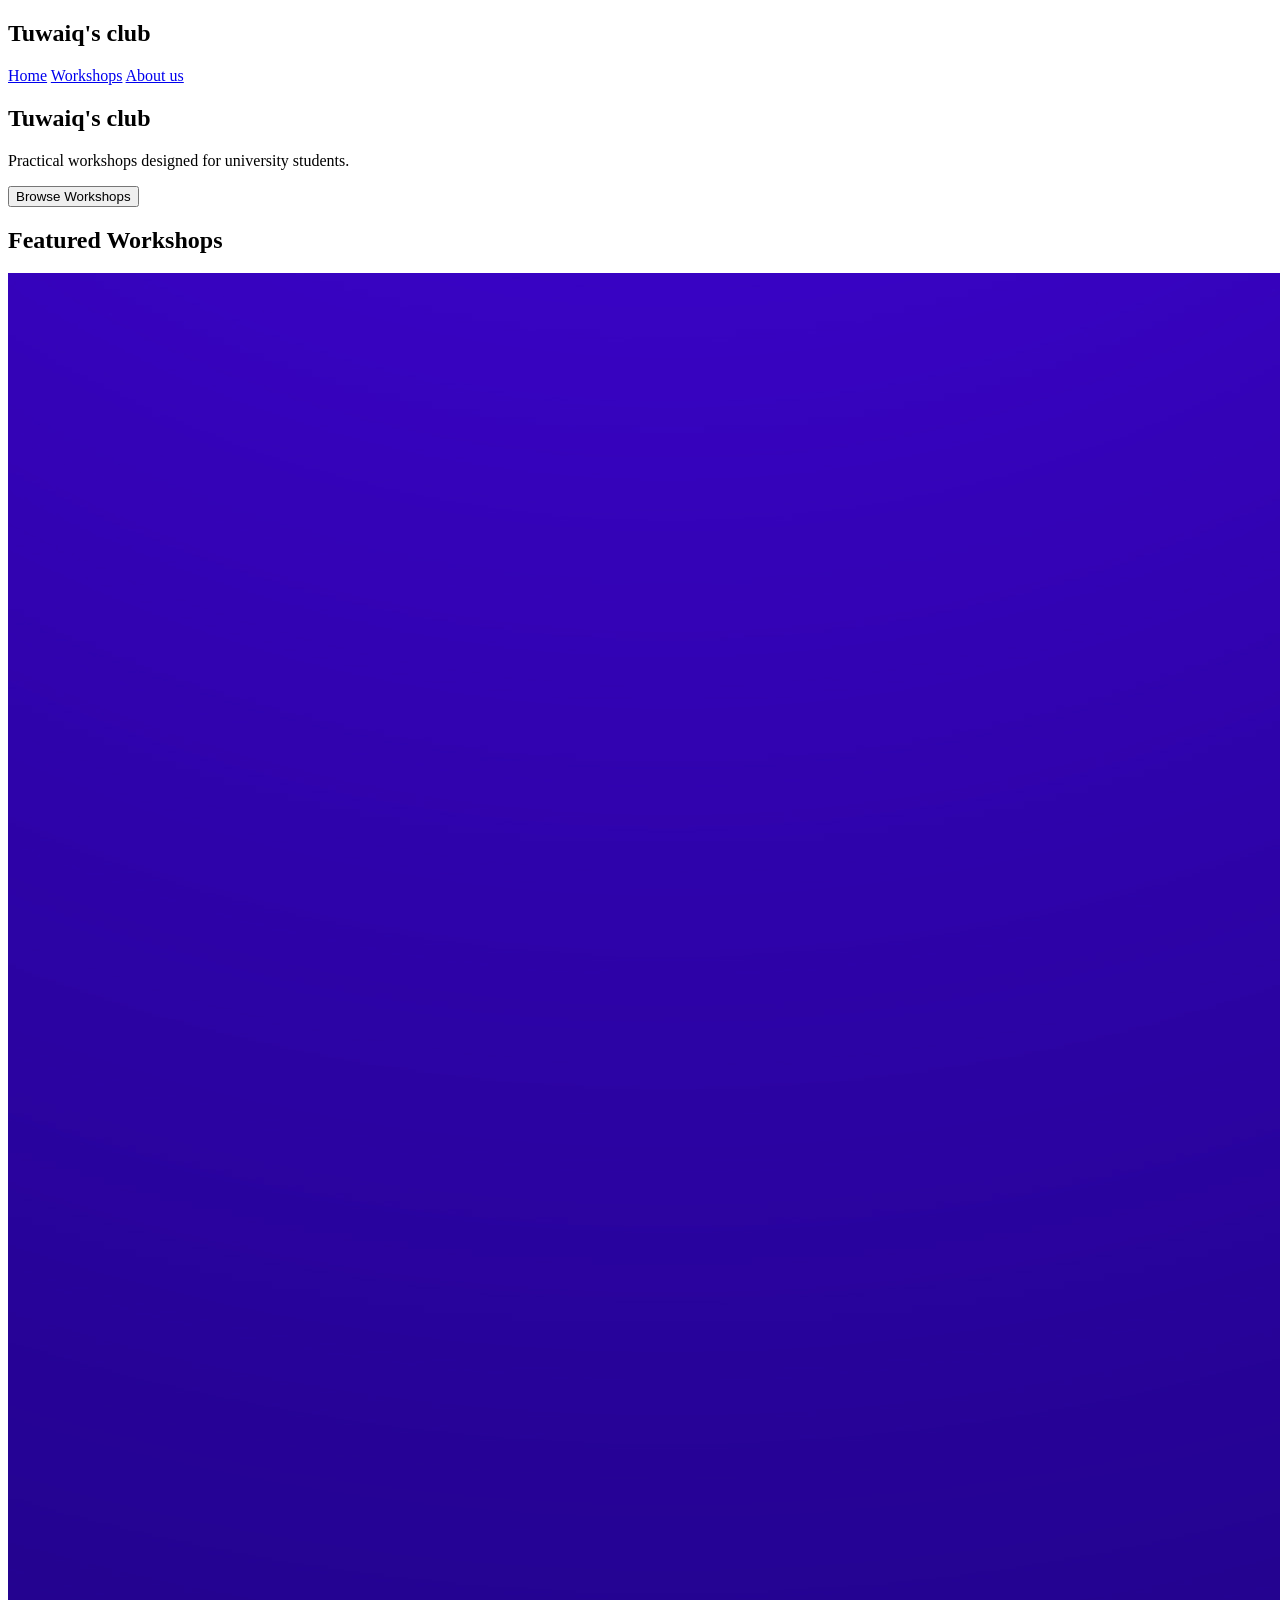
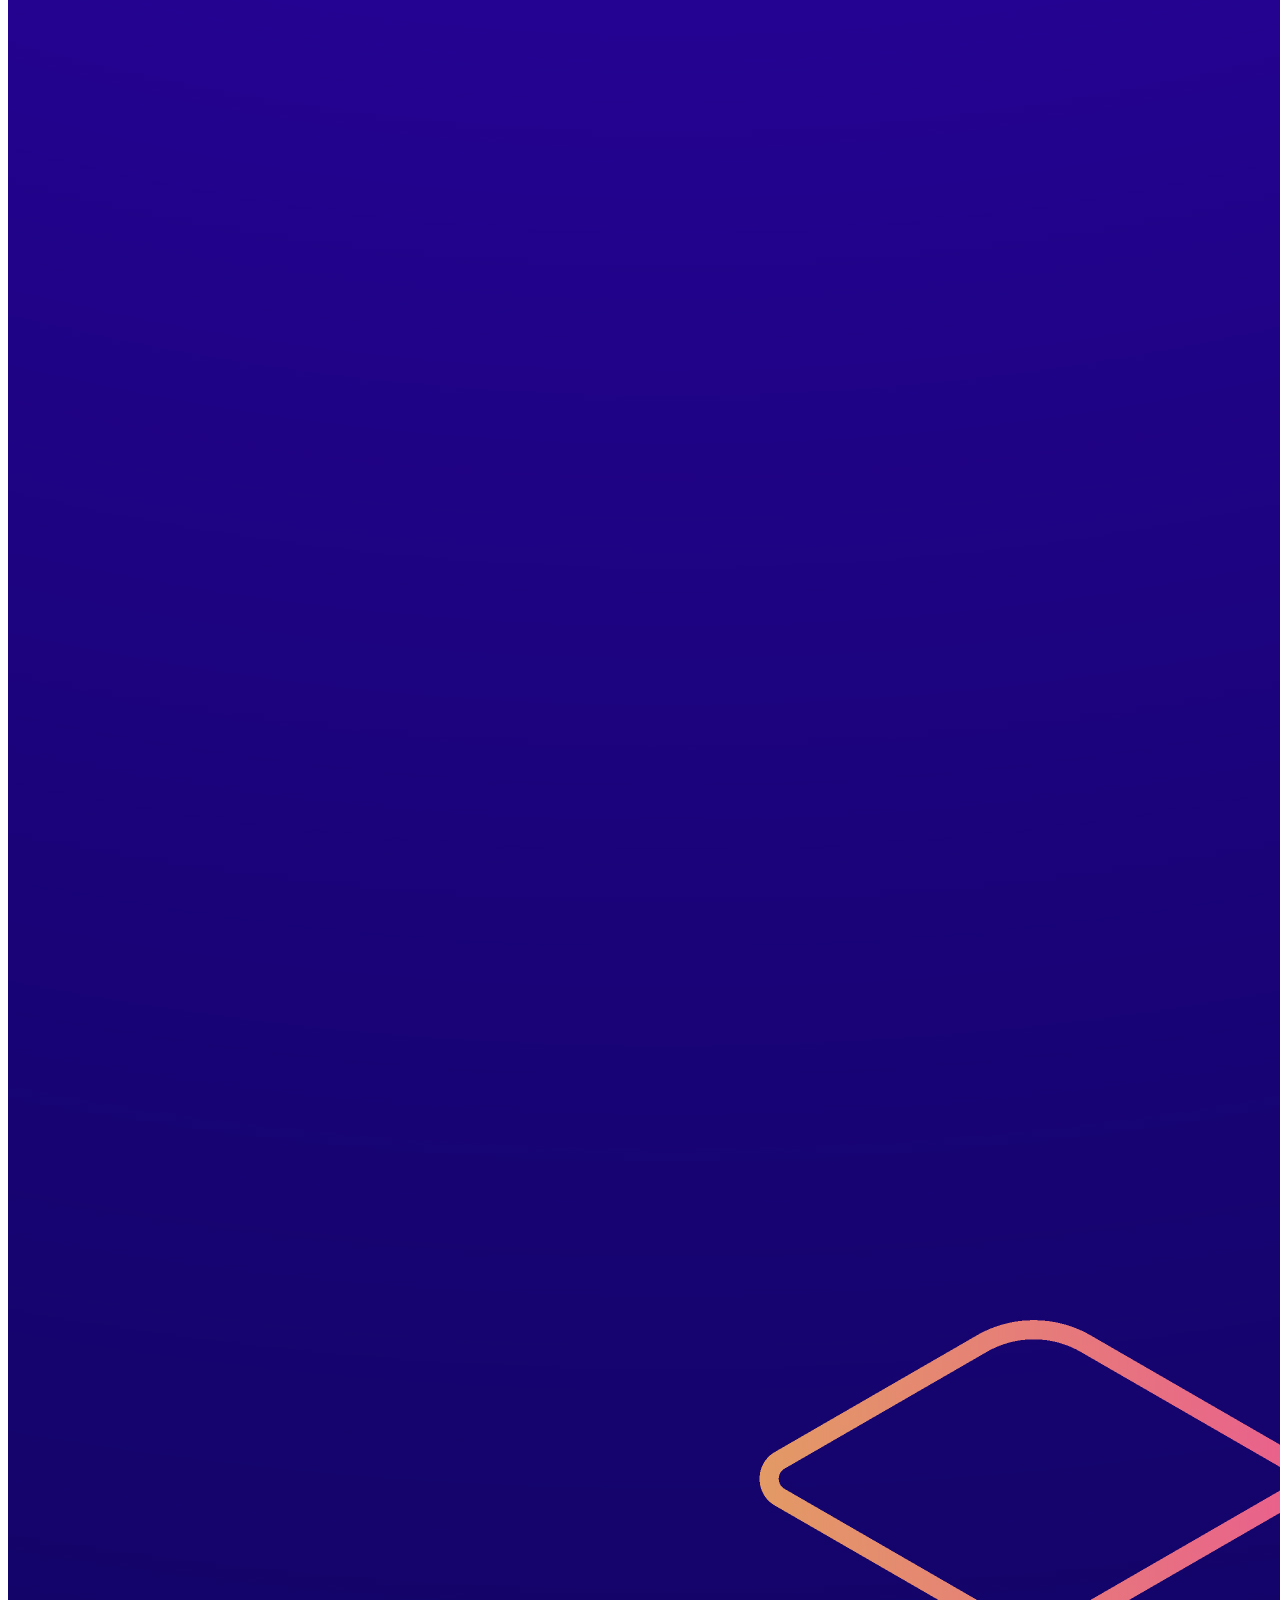
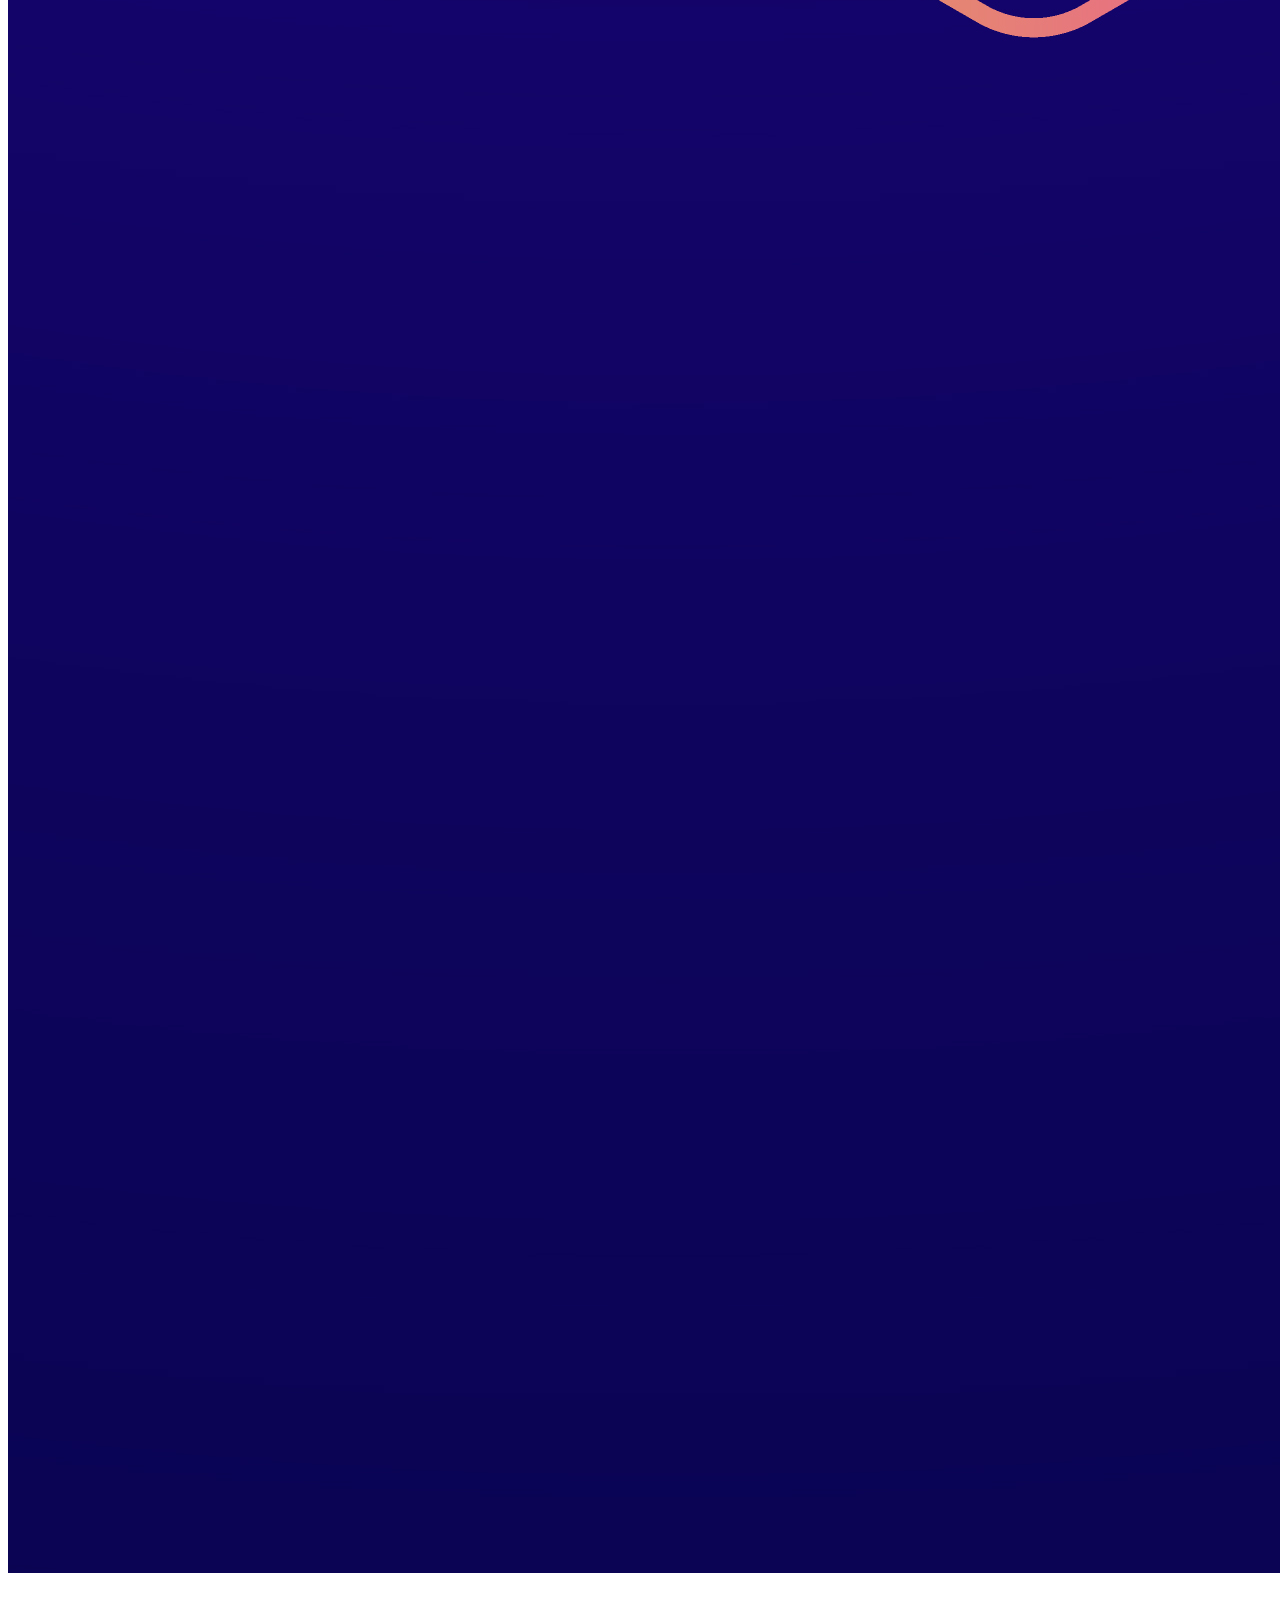
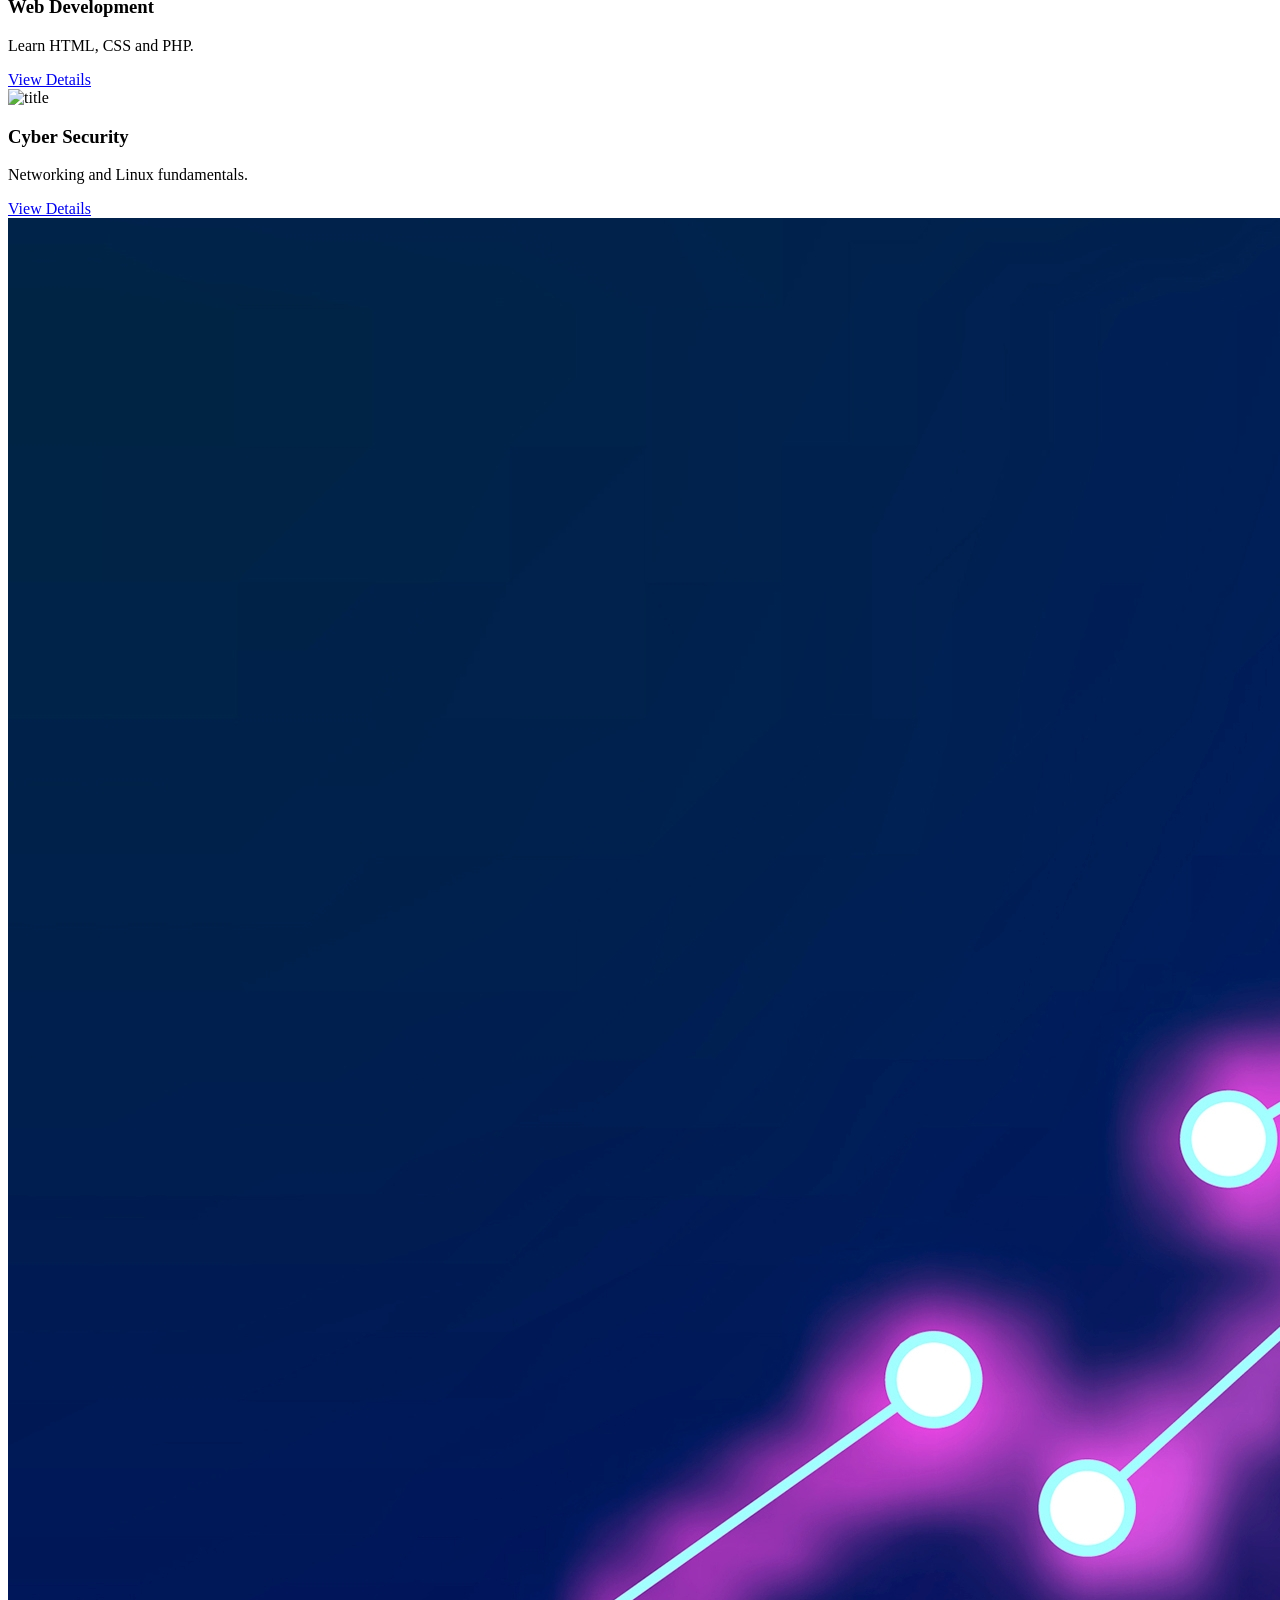
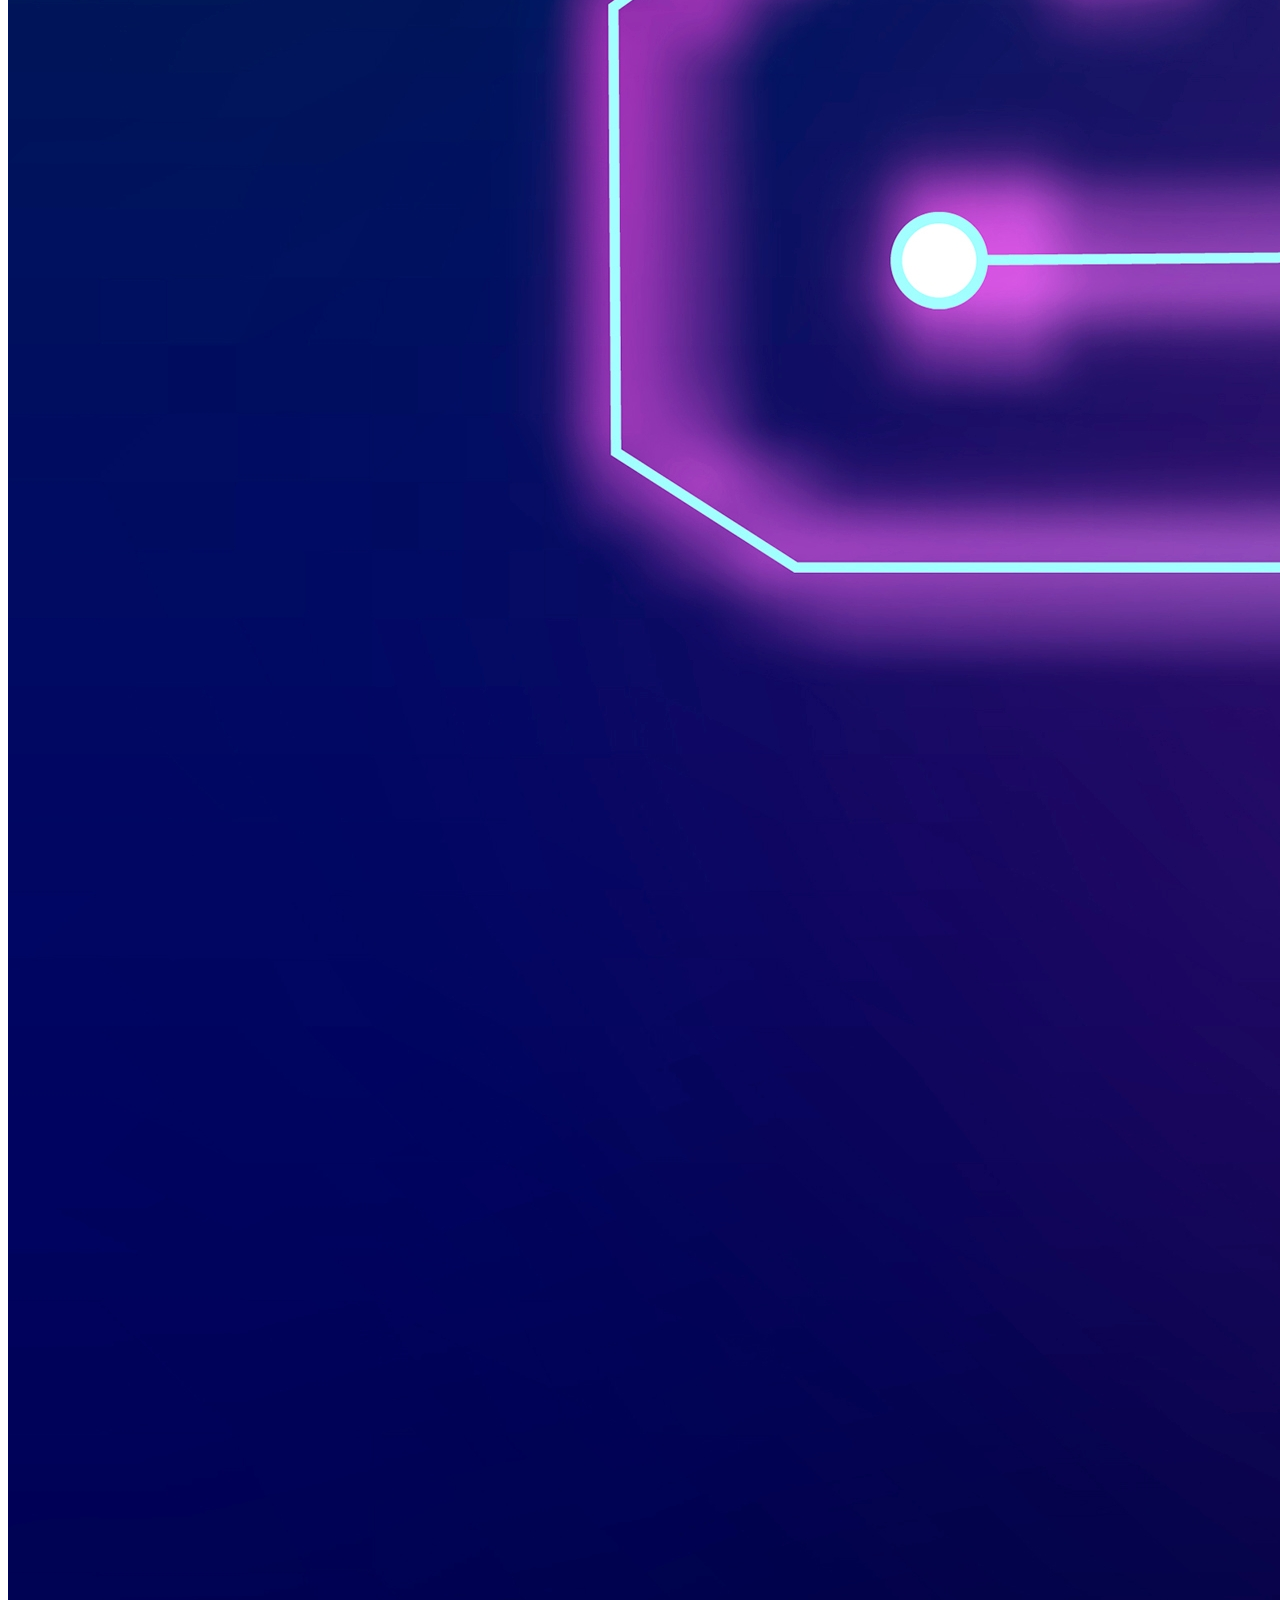
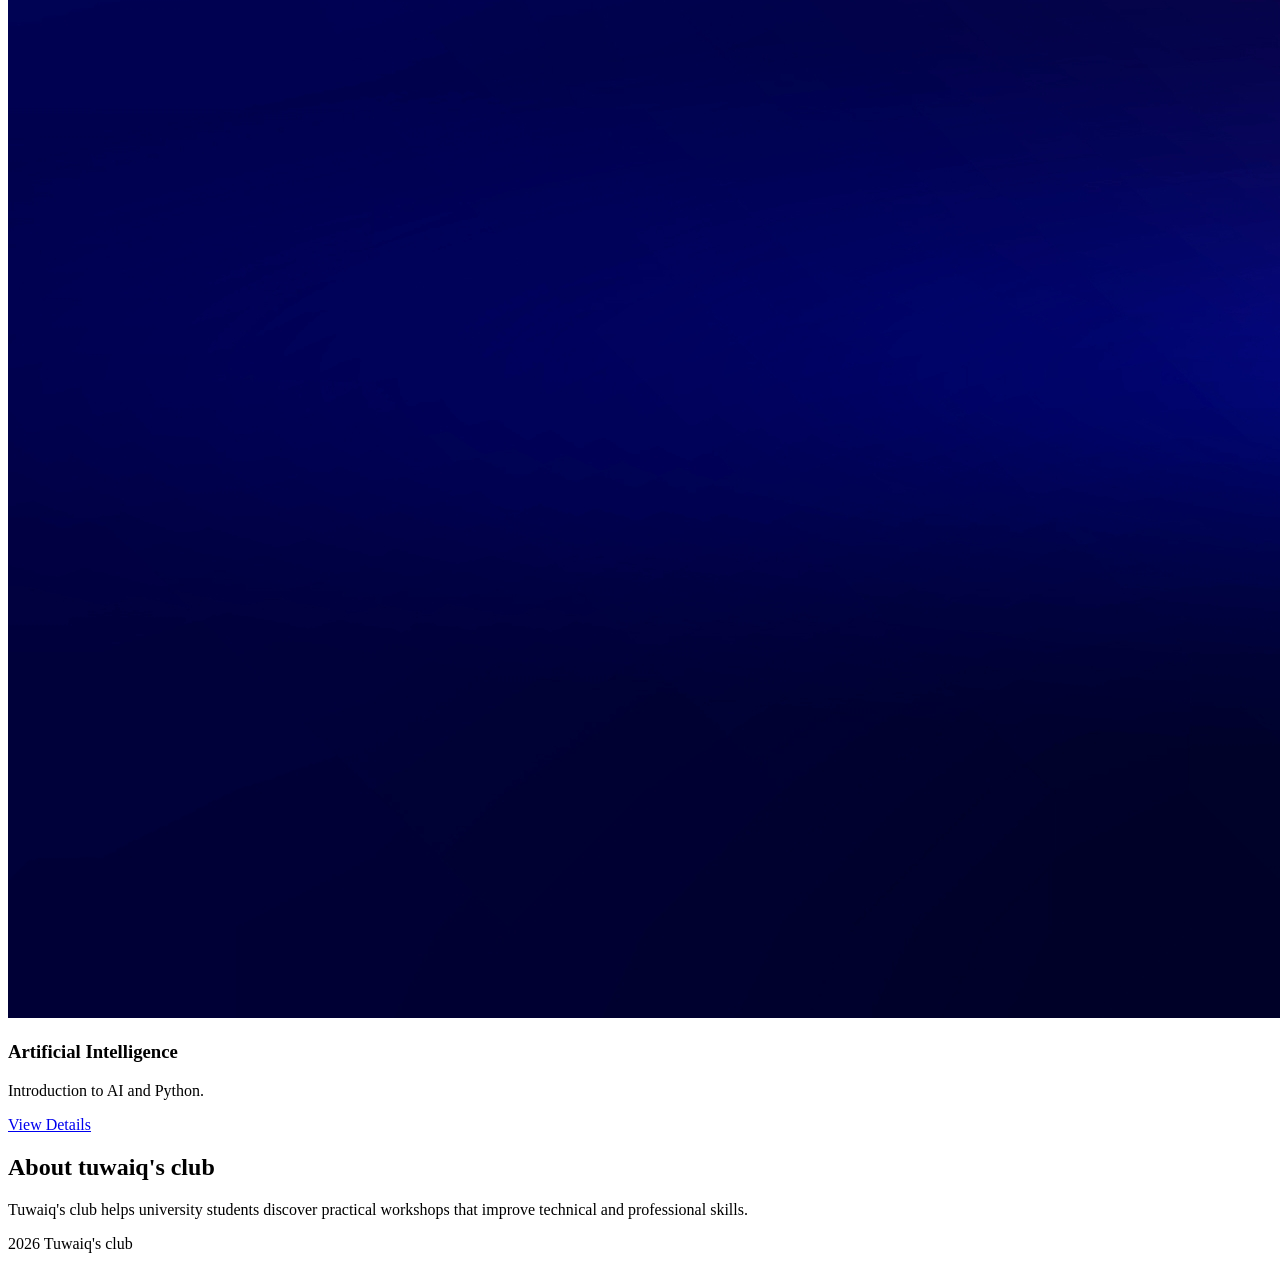
==== main/index.html @ a0fc05bb "renamed folder" ====
﻿<!DOCTYPE html>
<html lang="en">
<head>
    <meta charset="UTF-8">
    <meta name="viewport" content="width=device-width, initial-scale=1.0">
    <title>Tuwaiq's club</title>
    <link rel="stylesheet" href="styleSheet.css">
</head>
<body>

<header>

    <h2>Tuwaiq's club</h2>

    <nav>
        <a href="#">Home</a>
        <a href="#">Workshops</a>
        <a href="#">About us</a>

    </nav>

</header>


<section class="hero">

    <h1>Tuwaiq's club</h1>

    <p>
        Practical workshops designed for university students.
    </p>

    <button>Browse Workshops</button>

</section>



<section class="workshops">

    <h2>Featured Workshops</h2>

    <div class="container">

        <div class="card">

            <img src = "images/971.jpg"
                 alt = "title"

            >
            <h3>Web Development</h3>

            <p>
                Learn HTML, CSS and PHP.
            </p>

            <a href="#">View Details</a>

        </div>

        <div class="card">

            <img src = "images/cyber-security-concept-digital-art.jpg"
                 alt = "title"

            >
            <h3>Cyber Security</h3>

            <p>
                Networking and Linux fundamentals.
            </p>

            <a href="#">View Details</a>

        </div>

        <div class="card">

            <img src = "images/rm373batch5-11.jpg"
                 alt = "title"

            >
            <h3>Artificial Intelligence</h3>

            <p>
                Introduction to AI and Python.
            </p>

            <a href="#">View Details</a>

        </div>

    </div>

</section>



<section class="about">

    <h2>About tuwaiq's club</h2>

    <p>
        Tuwaiq's club helps university students discover practical workshops
        that improve technical and professional skills.
    </p>

</section>



<footer>

    <p> 2026 Tuwaiq's club</p>

</footer>

</body>
</html>
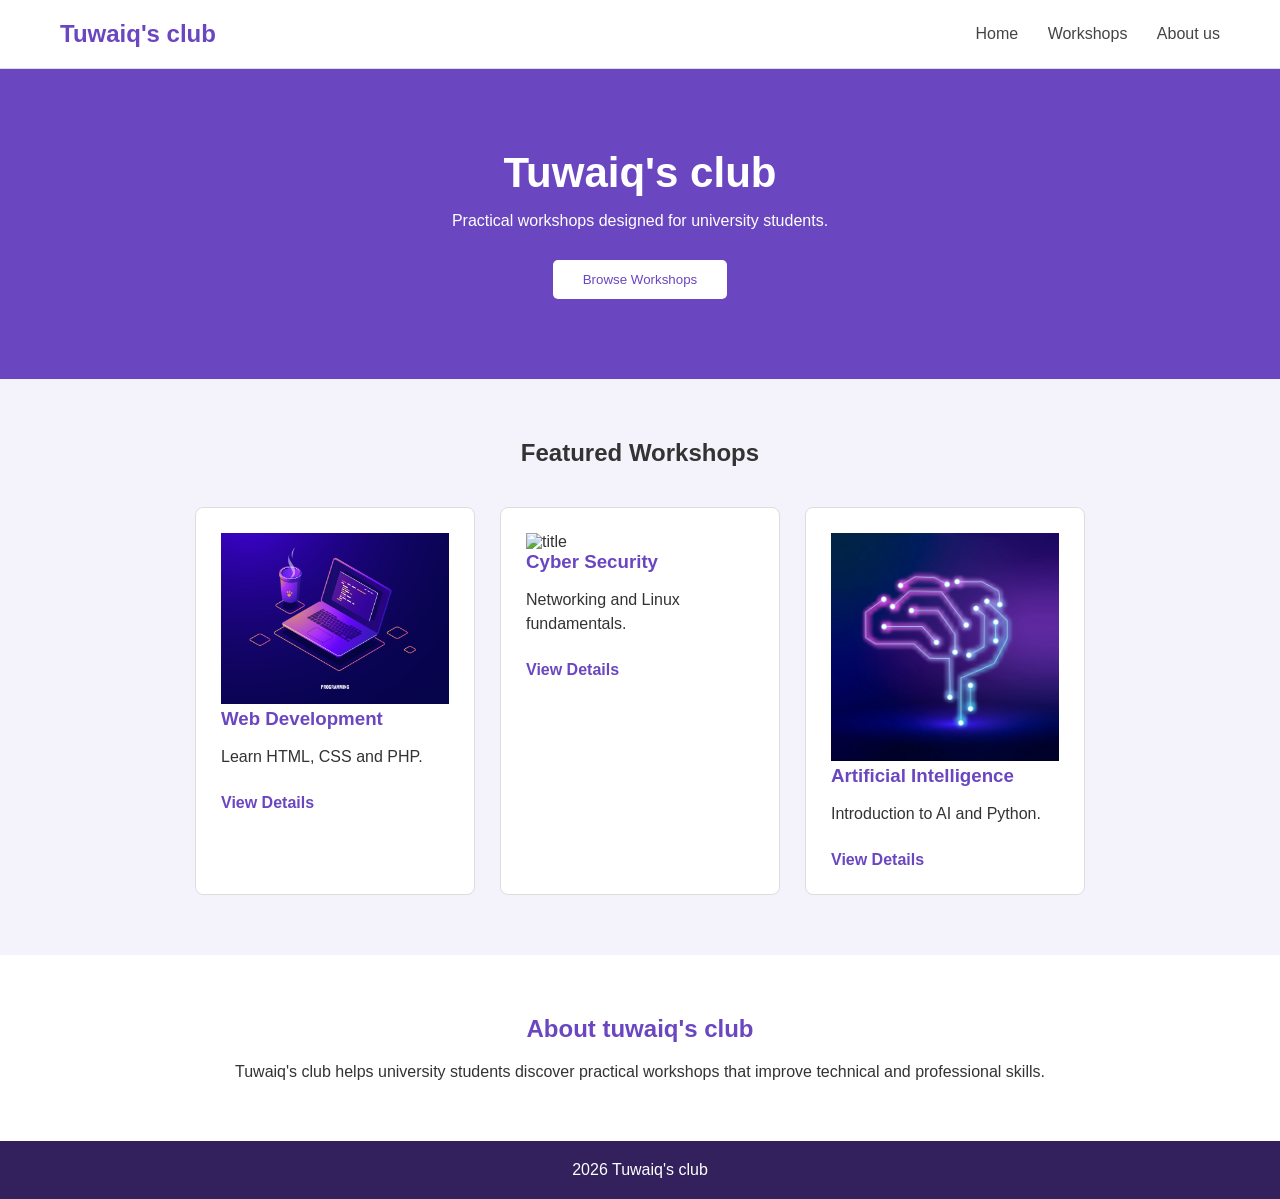
==== commit 7cfdd28b: "added events page" ====
--- a/main/index.html
+++ b/main/index.html
@@ -4,7 +4,7 @@
     <meta charset="UTF-8">
     <meta name="viewport" content="width=device-width, initial-scale=1.0">
     <title>Tuwaiq's club</title>
-    <link rel="stylesheet" href="styleSheet.css">
+    <link rel="stylesheet" href="StyleSheet.css">
 </head>
 <body>
 
--- a/main/StyleSheet.css
+++ b/main/StyleSheet.css
@@ -0,0 +1,183 @@
+﻿*{
+    margin:0;
+    padding:0;
+    box-sizing:border-box;
+    font-family:Arial, Helvetica, sans-serif;
+}
+
+body{
+    background:#f4f2fb;
+    color:#333;
+}
+
+header{
+
+    background:white;
+
+    display:flex;
+
+    justify-content:space-between;
+
+    align-items:center;
+
+    padding:20px 60px;
+
+    border-bottom:1px solid #ddd;
+}
+
+header h2{
+
+    color:#6b46c1;
+}
+
+nav a{
+
+    text-decoration:none;
+
+    color:#444;
+
+    margin-left:25px;
+}
+
+nav a:hover{
+
+    color:#6b46c1;
+}
+
+
+
+.hero{
+
+    text-align:center;
+
+    padding:80px 20px;
+
+    background:#6b46c1;
+
+    color:white;
+}
+
+.hero h1{
+
+    font-size:42px;
+
+    margin-bottom:15px;
+}
+
+.hero p{
+
+    margin-bottom:30px;
+}
+
+.hero button{
+
+    background:white;
+
+    color:#6b46c1;
+
+    border:none;
+
+    padding:12px 30px;
+
+    cursor:pointer;
+
+    border-radius:5px;
+}
+
+
+
+.workshops{
+
+    padding:60px;
+}
+
+.workshops h2{
+
+    text-align:center;
+
+    margin-bottom:40px;
+}
+
+.container{
+
+    display:flex;
+
+    justify-content:center;
+
+    gap:25px;
+}
+
+.card{
+
+    width:280px;
+
+    background:white;
+
+    padding:25px;
+
+    border-radius:8px;
+
+    border:1px solid #ddd;
+}
+
+.card h3{
+
+    color:#6b46c1;
+
+
+
+    margin-bottom:15px;
+}
+
+.card p{
+
+    margin-bottom:25px;
+
+    line-height:1.5;
+}
+
+.card a{
+
+    text-decoration:none;
+
+    color:#6b46c1;
+
+    font-weight:bold;
+}
+
+
+
+.about{
+
+    background:white;
+
+    padding:60px;
+
+    text-align:center;
+}
+
+.about h2{
+
+    margin-bottom:20px;
+
+    color:#6b46c1;
+}
+
+
+
+footer{
+
+    background:#32215d;
+
+    color:white;
+
+    text-align:center;
+
+    padding:20px;
+}
+img {
+    width: 100%;
+
+}
+
+
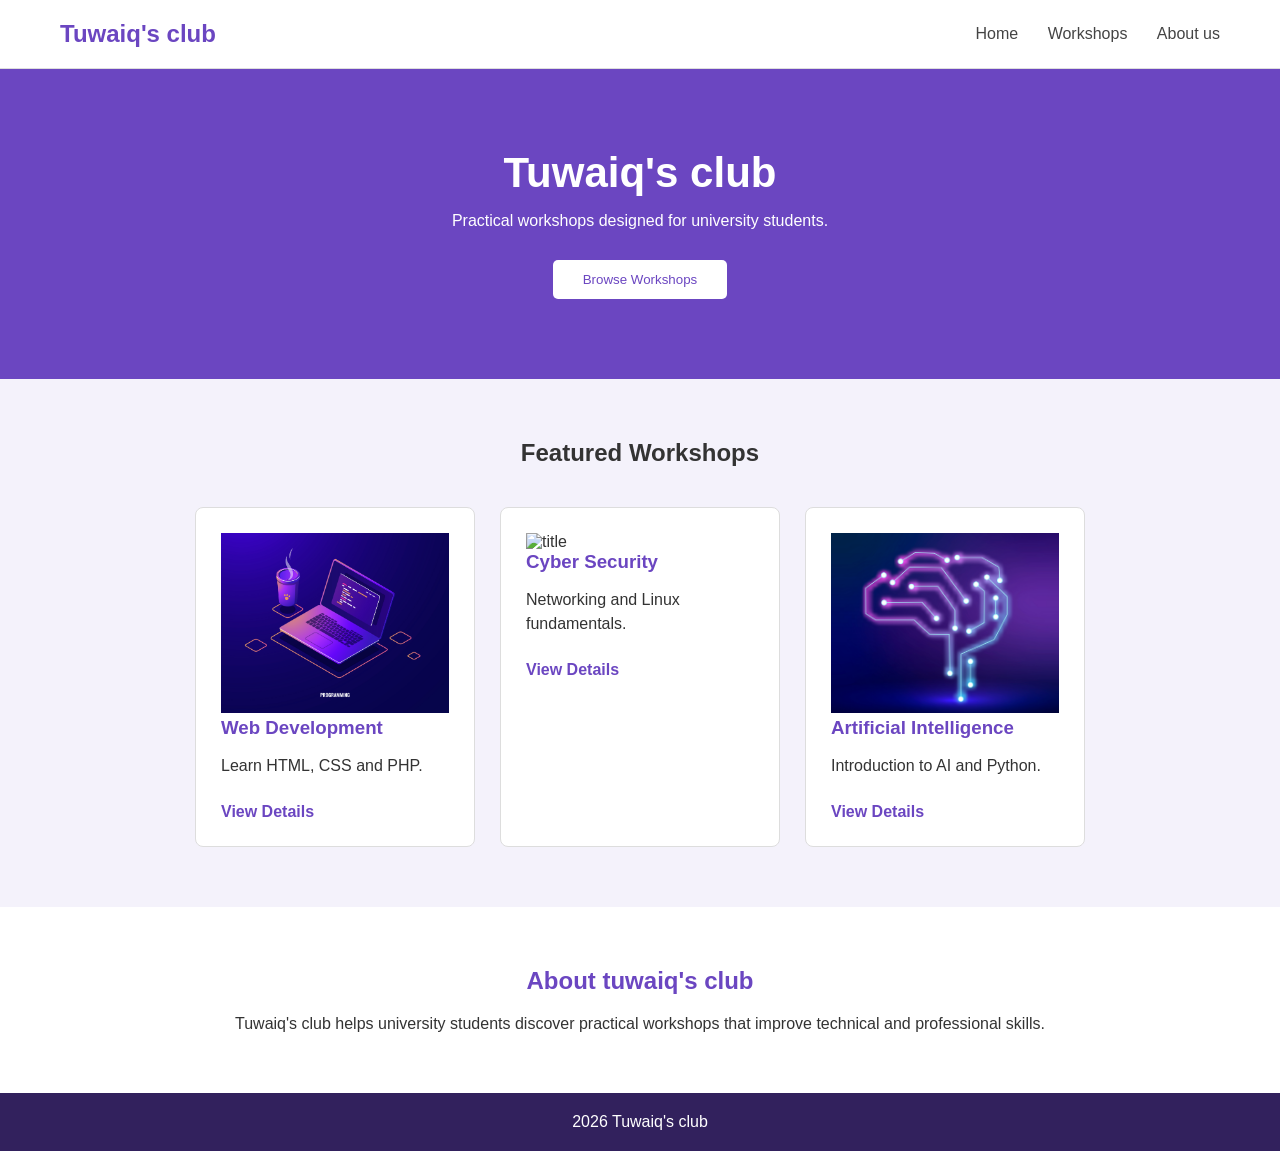
==== commit b5ce105c: "added EventDetail and registrationList pages" ====
--- a/main/index.html
+++ b/main/index.html
@@ -1,120 +1,112 @@
 ﻿<!DOCTYPE html>
 <html lang="en">
+
 <head>
     <meta charset="UTF-8">
     <meta name="viewport" content="width=device-width, initial-scale=1.0">
     <title>Tuwaiq's club</title>
     <link rel="stylesheet" href="StyleSheet.css">
 </head>
+
 <body>
 
-<header>
+    <header>
 
-    <h2>Tuwaiq's club</h2>
+        <h2>Tuwaiq's club</h2>
 
-    <nav>
-        <a href="#">Home</a>
-        <a href="#">Workshops</a>
-        <a href="#">About us</a>
+        <nav>
+            <a href="index.html">Home</a>
+            <a href="EventsPage.html">Workshops</a>
+            <a href="#">About us</a>
+        </nav>
 
-    </nav>
-
-</header>
+    </header>
 
 
-<section class="hero">
+    <section class="hero">
 
-    <h1>Tuwaiq's club</h1>
+        <h1>Tuwaiq's club</h1>
 
-    <p>
-        Practical workshops designed for university students.
-    </p>
+        <p>
+            Practical workshops designed for university students.
+        </p>
 
-    <button>Browse Workshops</button>
+        <button>Browse Workshops</button>
 
-</section>
+    </section>
 
 
 
-<section class="workshops">
+    <section class="workshops">
 
-    <h2>Featured Workshops</h2>
+        <h2>Featured Workshops</h2>
 
-    <div class="container">
+        <div class="container">
 
-        <div class="card">
+            <div class="card">
 
-            <img src = "images/971.jpg"
-                 alt = "title"
+                <img src="images/971.jpg" alt="title">
+                <h3>Web Development</h3>
 
-            >
-            <h3>Web Development</h3>
+                <p>
+                    Learn HTML, CSS and PHP.
+                </p>
 
-            <p>
-                Learn HTML, CSS and PHP.
-            </p>
+                <a href="EventDetailPage.html">View Details</a>
 
-            <a href="#">View Details</a>
+            </div>
+
+            <div class="card">
+
+                <img src="images/cyber-security-concept-digital-art.jpg" alt="title">
+                <h3>Cyber Security</h3>
+
+                <p>
+                    Networking and Linux fundamentals.
+                </p>
+
+                <a href="EventDetailPage.html">View Details</a>
+
+            </div>
+
+            <div class="card">
+
+                <img src="images/rm373batch5-11.jpg" alt="title">
+                <h3>Artificial Intelligence</h3>
+
+                <p>
+                    Introduction to AI and Python.
+                </p>
+
+                <a href="EventDetailPage.html">View Details</a>
+
+            </div>
 
         </div>
 
-        <div class="card">
-
-            <img src = "images/cyber-security-concept-digital-art.jpg"
-                 alt = "title"
-
-            >
-            <h3>Cyber Security</h3>
-
-            <p>
-                Networking and Linux fundamentals.
-            </p>
-
-            <a href="#">View Details</a>
-
-        </div>
-
-        <div class="card">
-
-            <img src = "images/rm373batch5-11.jpg"
-                 alt = "title"
-
-            >
-            <h3>Artificial Intelligence</h3>
-
-            <p>
-                Introduction to AI and Python.
-            </p>
-
-            <a href="#">View Details</a>
-
-        </div>
-
-    </div>
-
-</section>
+    </section>
 
 
 
-<section class="about">
+    <section class="about">
 
-    <h2>About tuwaiq's club</h2>
+        <h2>About tuwaiq's club</h2>
 
-    <p>
-        Tuwaiq's club helps university students discover practical workshops
-        that improve technical and professional skills.
-    </p>
+        <p>
+            Tuwaiq's club helps university students discover practical workshops
+            that improve technical and professional skills.
+        </p>
 
-</section>
+    </section>
 
 
 
-<footer>
+    <footer>
 
-    <p> 2026 Tuwaiq's club</p>
+        <p> 2026 Tuwaiq's club</p>
 
-</footer>
+    </footer>
 
 </body>
-</html>
 
+</html>
--- a/main/StyleSheet.css
+++ b/main/StyleSheet.css
@@ -1,183 +1,305 @@
-﻿*{
-    margin:0;
-    padding:0;
-    box-sizing:border-box;
-    font-family:Arial, Helvetica, sans-serif;
-}
-
-body{
-    background:#f4f2fb;
-    color:#333;
-}
-
-header{
-
-    background:white;
-
-    display:flex;
-
-    justify-content:space-between;
-
-    align-items:center;
-
-    padding:20px 60px;
-
-    border-bottom:1px solid #ddd;
-}
-
-header h2{
-
-    color:#6b46c1;
-}
-
-nav a{
-
-    text-decoration:none;
-
-    color:#444;
-
-    margin-left:25px;
-}
-
-nav a:hover{
-
-    color:#6b46c1;
-}
-
-
-
-.hero{
-
-    text-align:center;
-
-    padding:80px 20px;
-
-    background:#6b46c1;
-
-    color:white;
-}
-
-.hero h1{
-
-    font-size:42px;
-
-    margin-bottom:15px;
-}
-
-.hero p{
-
-    margin-bottom:30px;
-}
-
-.hero button{
-
-    background:white;
-
-    color:#6b46c1;
-
-    border:none;
-
-    padding:12px 30px;
-
-    cursor:pointer;
-
-    border-radius:5px;
-}
-
-
-
-.workshops{
-
-    padding:60px;
-}
-
-.workshops h2{
-
-    text-align:center;
-
-    margin-bottom:40px;
-}
-
-.container{
-
-    display:flex;
-
-    justify-content:center;
-
-    gap:25px;
-}
-
-.card{
-
-    width:280px;
-
-    background:white;
-
-    padding:25px;
-
-    border-radius:8px;
-
-    border:1px solid #ddd;
-}
-
-.card h3{
-
-    color:#6b46c1;
-
-
-
-    margin-bottom:15px;
-}
-
-.card p{
-
-    margin-bottom:25px;
-
-    line-height:1.5;
-}
-
-.card a{
-
-    text-decoration:none;
-
-    color:#6b46c1;
-
-    font-weight:bold;
-}
-
-
-
-.about{
-
-    background:white;
-
-    padding:60px;
-
-    text-align:center;
-}
-
-.about h2{
-
-    margin-bottom:20px;
-
-    color:#6b46c1;
-}
-
-
-
-footer{
-
-    background:#32215d;
-
-    color:white;
-
-    text-align:center;
-
-    padding:20px;
-}
+﻿* {
+    margin: 0;
+    padding: 0;
+    box-sizing: border-box;
+    font-family: Arial, Helvetica, sans-serif;
+}
+
+body {
+    background: #f4f2fb;
+    color: #333;
+}
+
+header {
+
+    background: white;
+
+    display: flex;
+
+    justify-content: space-between;
+
+    align-items: center;
+
+    padding: 20px 60px;
+
+    border-bottom: 1px solid #ddd;
+}
+
+header h2 {
+
+    color: #6b46c1;
+}
+
+nav a {
+
+    text-decoration: none;
+
+    color: #444;
+
+    margin-left: 25px;
+}
+
+nav a:hover {
+
+    color: #6b46c1;
+}
+
+
+
+.hero {
+
+    text-align: center;
+
+    padding: 80px 20px;
+
+    background: #6b46c1;
+
+    color: white;
+}
+
+.hero h1 {
+
+    font-size: 42px;
+
+    margin-bottom: 15px;
+}
+
+.hero p {
+
+    margin-bottom: 30px;
+}
+
+.hero button {
+
+    background: white;
+
+    color: #6b46c1;
+
+    border: none;
+
+    padding: 12px 30px;
+
+    cursor: pointer;
+
+    border-radius: 5px;
+}
+
+
+
+.workshops {
+
+    padding: 60px;
+}
+
+.workshops h2 {
+
+    text-align: center;
+
+    margin-bottom: 40px;
+}
+
+.container {
+
+    display: flex;
+
+    justify-content: center;
+
+    gap: 25px;
+}
+
+.card {
+
+    width: 280px;
+
+    background: white;
+
+    padding: 25px;
+
+    border-radius: 8px;
+
+    border: 1px solid #ddd;
+}
+
+.card h3 {
+
+    color: #6b46c1;
+
+
+
+    margin-bottom: 15px;
+}
+
+.card p {
+
+    margin-bottom: 25px;
+
+    line-height: 1.5;
+}
+
+.card a {
+
+    text-decoration: none;
+
+    color: #6b46c1;
+
+    font-weight: bold;
+}
+
+a {
+    text-decoration: none;
+    color: #333;
+}
+
+.about {
+
+    background: white;
+
+    padding: 60px;
+
+    text-align: center;
+}
+
+.about h2 {
+
+    margin-bottom: 20px;
+
+    color: #6b46c1;
+}
+
+
+
+footer {
+
+    background: #32215d;
+
+    color: white;
+
+    text-align: center;
+
+    padding: 20px;
+}
+
+.card img {
+    width: 100%;
+    height: 180px;
+    object-fit: cover;
+}
+
 img {
     width: 100%;
 
 }
 
-
+.event {
+    max-width: 1100px;
+    min-height: 100vh;
+    margin: 40px auto;
+    padding: 0 20px;
+
+}
+
+.event img {
+    border: 1px solid #ddd;
+    border-radius: 8px;
+}
+
+.event h1 {
+    background: white;
+    color: #6b46c1;
+    display: inline-block;
+    padding: 10px 20px;
+    margin: 20px 0;
+    border: 1px solid #ddd;
+    border-radius: 8px;
+}
+
+.event-description {
+    background: white;
+    padding: 40px;
+    border: 1px solid #ddd;
+    border-radius: 8px;
+    line-height: 1.7;
+}
+
+.event-description h2 {
+    color: #6b46c1;
+    font-size: 20px;
+    margin-top: 30px;
+    margin-bottom: 12px;
+}
+
+.event-description h2 {
+    margin-top: 0;
+}
+
+.event-description p {
+    margin-bottom: 15px;
+}
+
+.event-description ul {
+    margin-left: 20px;
+    margin-bottom: 15px;
+}
+
+.event-description li {
+    margin-bottom: 8px;
+}
+
+.event-footer {
+    display: flex;
+    justify-content: space-between;
+    align-items: center;
+    margin-top: 20px;
+}
+
+.duration {
+    background: white;
+    padding: 12px 20px;
+    border: 1px solid #ddd;
+    border-radius: 8px;
+}
+
+.event-footer button {
+    background: #6b46c1;
+    color: white;
+    border: none;
+    padding: 12px 30px;
+    cursor: pointer;
+    border-radius: 5px;
+}
+
+.eventimg {
+    width: 100%;
+    height: 250px;
+    object-fit: cover;
+}
+
+.participants {
+    max-width: 1100px;
+    min-height: 100vh;
+    margin: 40px auto;
+    padding: 0 20px;
+    flex: 1;
+}
+
+.participants h1 {
+    text-align: center;
+    color: #6b46c1;
+    margin-bottom: 40px;
+}
+
+.participant {
+    max-width: 400px;
+    margin-bottom: 25px;
+}
+
+.participant h3 {
+    margin-bottom: 8px;
+}
+
+.participant .name {
+    background: white;
+    padding: 12px;
+    border: 1px solid #ddd;
+    border-radius: 8px;
+}
